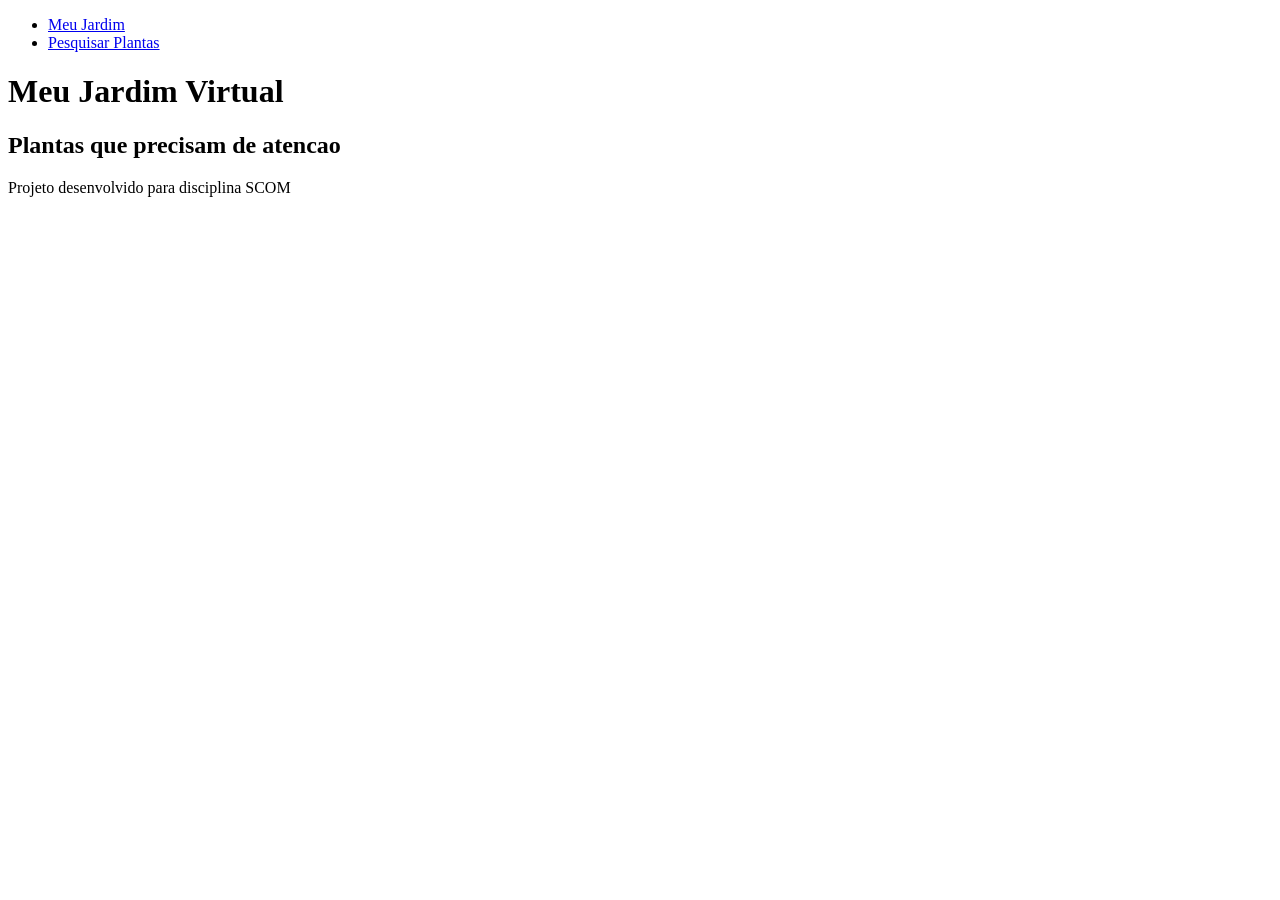
==== index.html @ ff8d3b74 "Make navagation tag" ====
<!DOCTYPE html>
<html lang="pt-BR">
<head>
  <meta charset="UTF-8">
  <meta name="viewport" content="width=device-width, initial-scale=1.0">
  <title>Projeto Solaris - Meu Jardim</title>
  <link rel="stylesheet" href="css/style.css">
</head>
<body>
  <header>
    <nav>
      <ul>
        <li><a href="index.html" aria-current="page">Meu Jardim</a></li>
        <li><a href="catalogo.html">Pesquisar Plantas</a></li>
      </ul>
    </nav>
  </header>
  
  <main>
    <h1>Meu Jardim Virtual</h1>
    <section>
      <h2>Plantas que precisam de atencao</h2>
    </section>
  </main>

  <footer>
    <p>Projeto desenvolvido para disciplina SCOM</p>
  </footer>

</body>
</html>
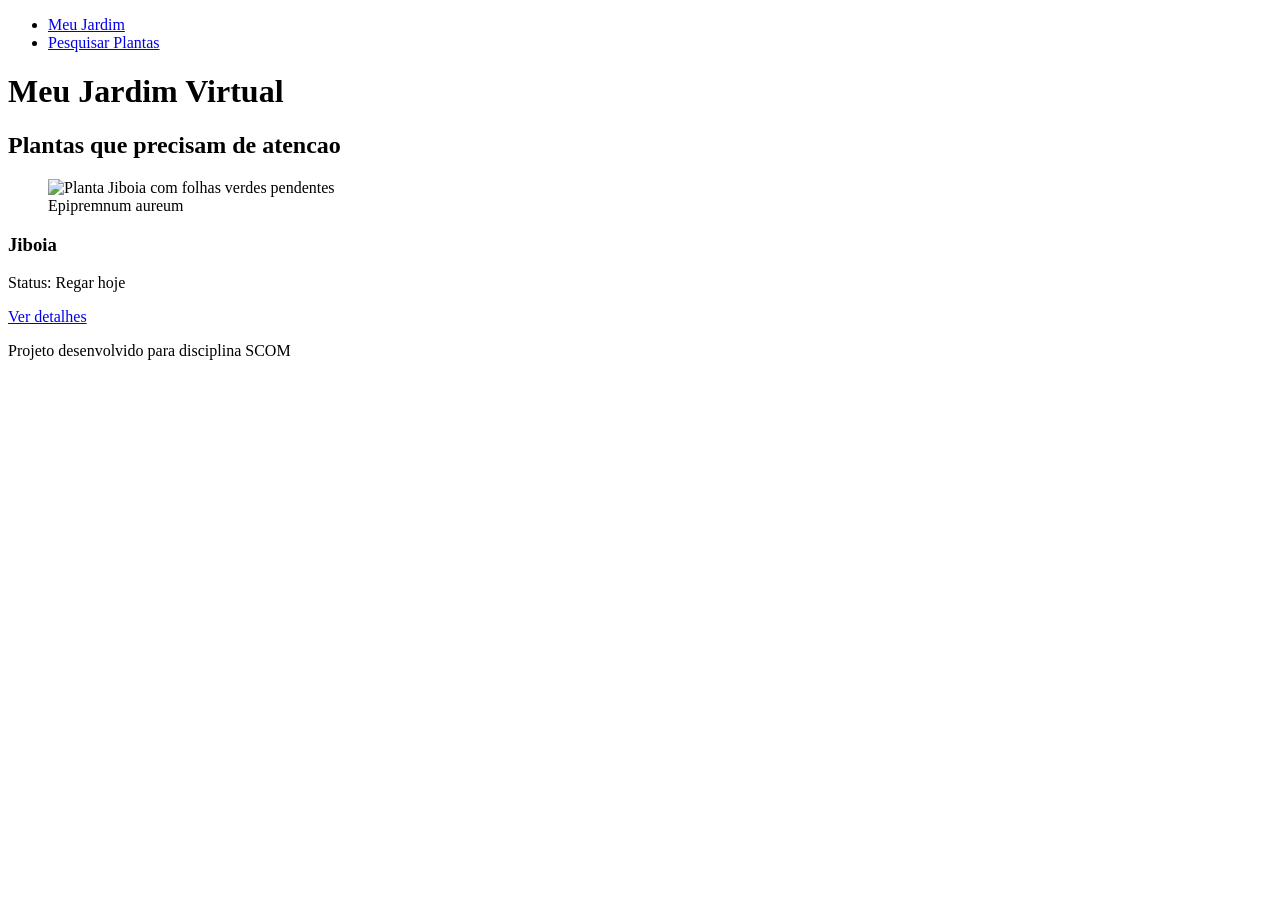
==== commit 4d3b079f: "Make a structure for article tag" ====
--- a/index.html
+++ b/index.html
@@ -20,6 +20,15 @@
     <h1>Meu Jardim Virtual</h1>
     <section>
       <h2>Plantas que precisam de atencao</h2>
+      <article class="card-planta">
+        <figure>
+          <img src="assets/images/jiboia.jpg" alt="Planta Jiboia com folhas verdes pendentes" width="250" height="200" loading="lazy">
+          <figcaption>Epipremnum aureum</figcaption>
+        </figure>
+        <h3>Jiboia</h3>
+        <p>Status: Regar hoje</p>
+        <a href="perfil.html">Ver detalhes</a>
+      </article>
     </section>
   </main>
 
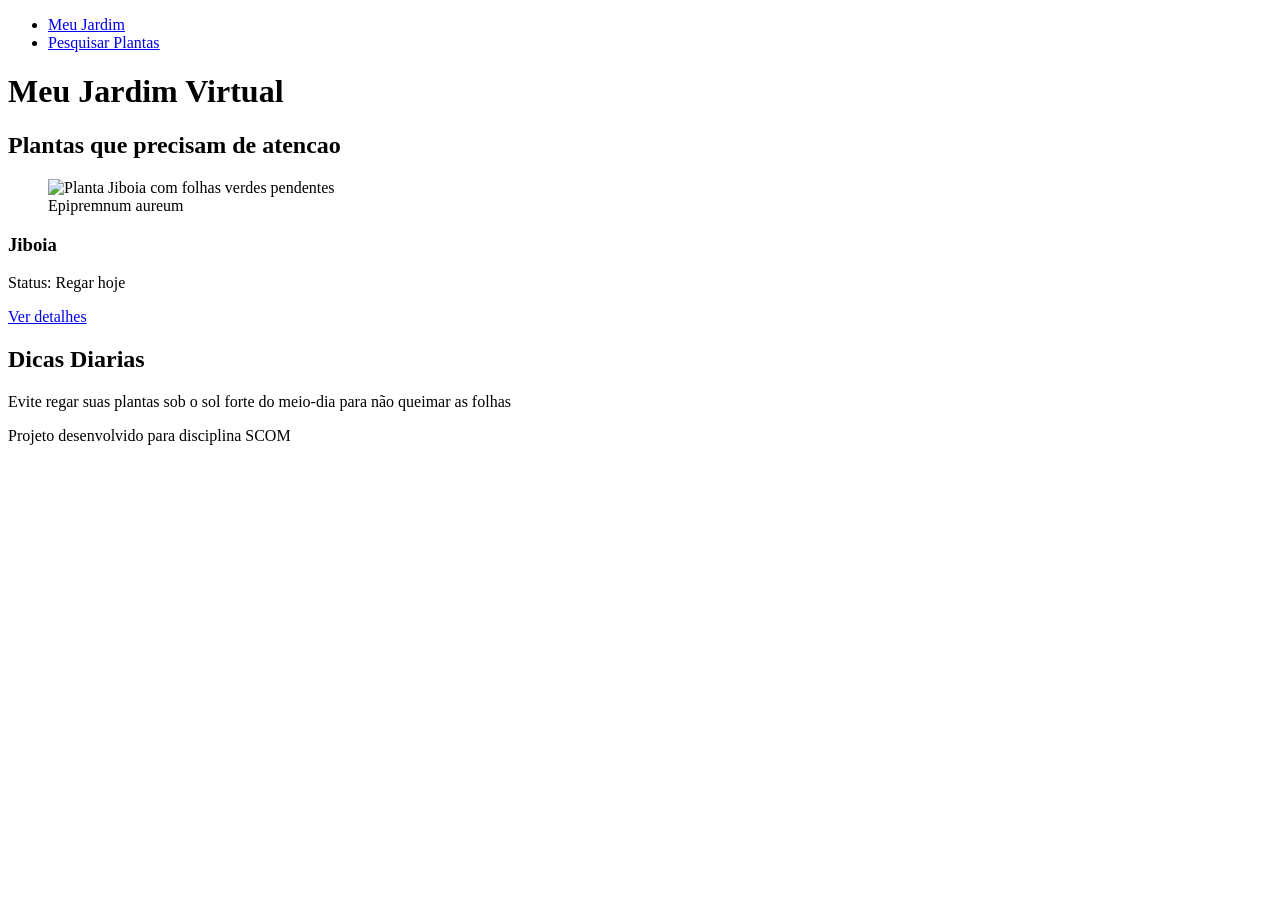
==== commit 9c0b6d02: "Maked a aside tag and add class in section tag and article tag" ====
--- a/index.html
+++ b/index.html
@@ -18,7 +18,8 @@
   
   <main>
     <h1>Meu Jardim Virtual</h1>
-    <section>
+    
+    <section class"secao-plantas">
       <h2>Plantas que precisam de atencao</h2>
       <article class="card-planta">
         <figure>
@@ -30,6 +31,12 @@
         <a href="perfil.html">Ver detalhes</a>
       </article>
     </section>
+
+    <aside class="painel-dica">
+      <h2>Dicas Diarias</h2>
+      <p>Evite regar suas plantas sob o sol forte do meio-dia para não queimar as folhas</p>
+    </aside>
+
   </main>
 
   <footer>
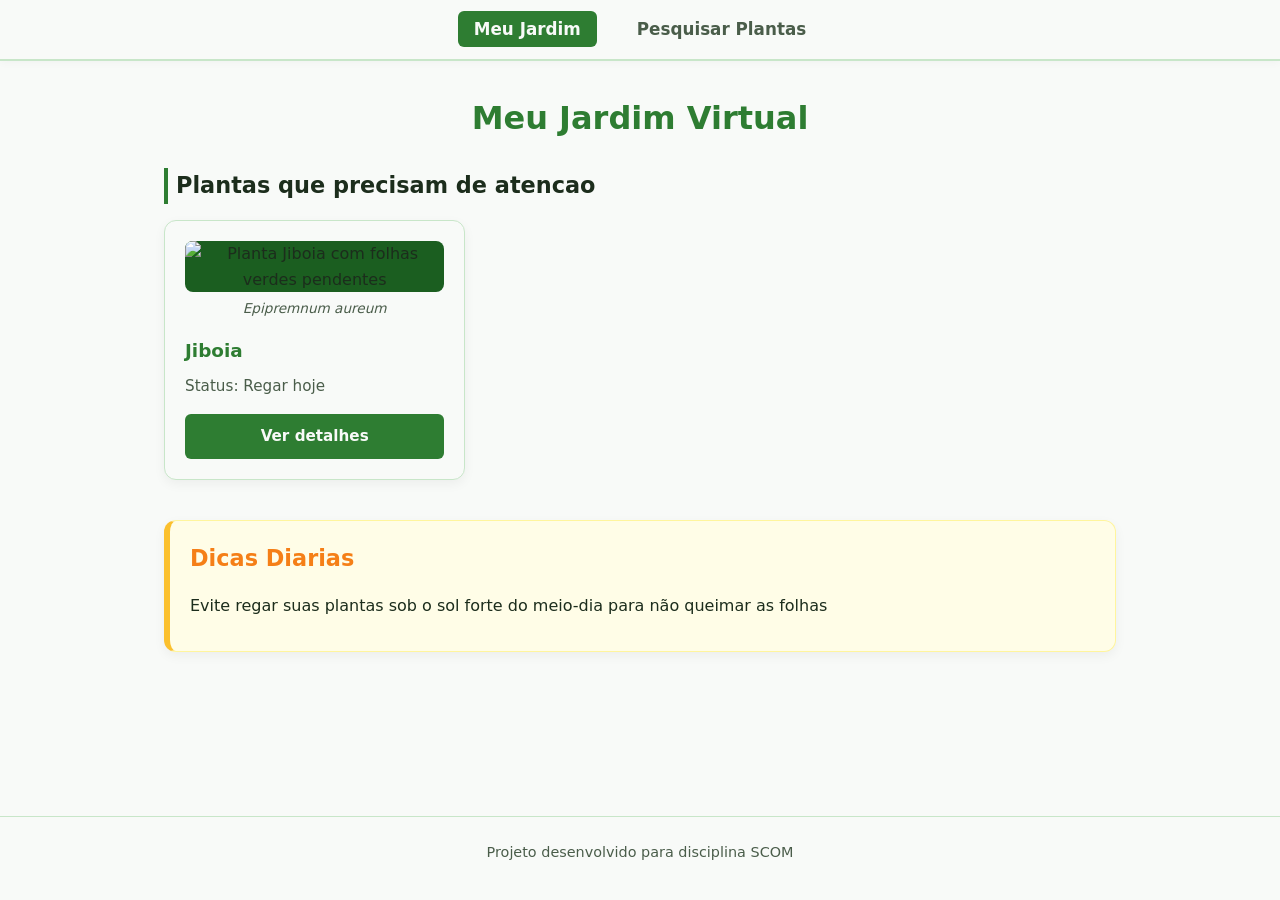
==== commit f7fb071c: "fix:coorrect nomenclature" ====
--- a/index.html
+++ b/index.html
@@ -19,17 +19,19 @@
   <main>
     <h1>Meu Jardim Virtual</h1>
     
-    <section class"secao-plantas">
+    <section class="secao-plantas">
       <h2>Plantas que precisam de atencao</h2>
-      <article class="card-planta">
-        <figure>
-          <img src="assets/images/jiboia.jpg" alt="Planta Jiboia com folhas verdes pendentes" width="250" height="200" loading="lazy">
-          <figcaption>Epipremnum aureum</figcaption>
-        </figure>
-        <h3>Jiboia</h3>
-        <p>Status: Regar hoje</p>
-        <a href="perfil.html">Ver detalhes</a>
-      </article>
+      <div class="container-cards">
+        <article class="card-planta">
+          <figure>
+            <img src="assets/images/jiboia.jpg" alt="Planta Jiboia com folhas verdes pendentes" width="250" height="200" loading="lazy">
+            <figcaption>Epipremnum aureum</figcaption>
+          </figure>
+          <h3>Jiboia</h3>
+          <p>Status: Regar hoje</p>
+          <a href="perfil.html">Ver detalhes</a>
+        </article>
+      </div>
     </section>
 
     <aside class="painel-dica">
--- a/css/style.css
+++ b/css/style.css
@@ -0,0 +1,316 @@
+:root{
+  --cor-primaria: #2e7d32;
+  --cor-primaria-houver: #1b5e20;
+  --cor-secundaria: #1b5e20;
+  --cor-fundo: #f8faf8;
+  --cor-card: #f8faf8;
+
+  --cor-texto: #1c2d1c;
+  --cor-texto-suave: #4a5d4a;
+
+  --cor-alerta: #d32f2f;
+  --cor-borda: #c8e6c9;
+
+  --fonte-principal: system-ui, -apple-system, "Segoe UI", Roboto, Helvetica, Arial, sans-serif;
+  --raio-borda: 12px;
+  --sombra-card: 0 4px 12px rgba(0, 0, 0, 0.05);
+  --sombra-hover: 0 6px 16px rgba(0, 0, 0, 0.1);
+}
+
+*,
+*::before,
+*::after {
+  box-sizing: border-box;
+  margin: 0;
+  padding: 0;
+}
+
+html {
+  scroll-behavior: smooth;
+  font-size: 100%
+}
+
+body {
+  font-family: var(--fonte-principal);
+  font-size: 1rem;
+  line-height: 1.6;
+  color: var(--cor-texto);
+  background-color: var(--cor-fundo);
+  display: flex;
+  flex-direction: column;
+  min-height: 100vh;
+}
+
+:focus-visible{
+  outline: 3px solid var(--cor-primaria);
+  outline-offset: 3px;
+}
+
+/*cabecalho de nav*/
+header{
+  background-color: var(--cor-card);
+  border-bottom: 2px solid var(--cor-borda);
+  padding: 1rem 1.5rem;
+  box-shadow: 0 2px 8px rgba(0, 0, 0, 0.03);
+}
+
+nav ul{
+  list-style: none;
+  display: flex;
+  gap: 1.5rem;
+  justify-content: center;
+  align-items: center;
+}
+
+nav a{
+  text-decoration: none;
+  color: var(--cor-texto-suave);
+  font-weight: 600;
+  font-size: 1.05rem;
+  padding: 0.5rem 1rem;
+  border-radius: 6px;
+  transition: background-color 0.2s, color 0.2s;
+}
+
+nav a:hover{
+  color: var(--cor-primaria);
+  background-color: var(--cor-secundaria);
+}
+
+nav a[aria-current="page"]{
+  color: var(--cor-card);
+  background-color: var(--cor-primaria);
+}
+
+/*main*/
+main{
+  flex: 1;
+  width: 100%;
+  max-width: 1000px;
+  margin: 2rem auto;
+  padding: 0 1.5rem;
+}
+
+h1 {
+  font-size: 2rem;
+  color: var(--cor-primaria);
+  margin-bottom: 1.5rem;
+  text-align: center;
+}
+
+h2 {
+  font-size: 1.4rem;
+  color: var(--cor-texto);
+  margin-bottom: 1rem;
+  border-left: 4px solid var(--cor-primaria);
+  padding-left: 0.5rem;
+}
+
+h3 {
+  font-size: 1.15rem;
+  color: var(--cor-primaria);
+  margin-bottom: 0.5rem;
+}
+
+p {
+  margin-bottom: 0.75rem;
+}
+
+/*cards de planta*/
+.secao-plantas,
+.secao-resultados {
+  margin-bottom: 2.5rem;
+}
+
+.container-cards {
+  display: grid;
+  grid-template-columns: repeat(auto-fill, minmax(260px, 1fr));
+  gap: 1.5rem;
+  margin-top: 1rem;
+}
+
+.card-planta {
+  background-color: var(--cor-card);
+  border: 1px solid var(--cor-borda);
+  border-radius: var(--raio-borda);
+  padding: 1.25rem;
+  box-shadow: var(--sombra-card);
+  transition: transform 0.2s, box-shadow 0.2s;
+  display: flex;
+  flex-direction: column;
+}
+
+.card-planta:hover {
+  transform: translateY(-4px);
+  box-shadow: var(--sombra-hover);
+}
+
+.card-planta figure {
+  margin-bottom: 1rem;
+  text-align: center;
+}
+
+.card-planta img {
+  width: 100%;
+  height: 180px;
+  object-fit: cover;
+  border-radius: 8px;
+  background-color: var(--cor-secundaria);
+}
+
+.card-planta figcaption {
+  font-size: 0.85rem;
+  font-style: italic;
+  color: var(--cor-texto-suave);
+  margin-top: 0.4rem;
+}
+
+.card-planta p {
+  font-size: 0.95rem;
+  color: var(--cor-texto-suave);
+  margin-bottom: 1rem;
+}
+
+/*Botoes e links dos cards*/
+.card-planta a,
+.card-planta button,
+.secao-busca button {
+  display: inline-block;
+  text-align: center;
+  background-color: var(--cor-primaria);
+  color: var(--cor-card);
+  text-decoration: none;
+  font-weight: 600;
+  padding: 0.65rem 1.2rem;
+  border-radius: 6px;
+  border: none;
+  cursor: pointer;
+  transition: background-color 0.2s;
+  font-size: 0.95rem;
+  margin-top: auto;
+}
+
+.card-planta a:hover,
+.card-planta button:hover,
+.secao-busca button:hover {
+  background-color: var(--cor-primaria-hover);
+}
+
+/*suspendent Panel*/
+.painel-dica{
+  background-color: #fffde7;
+  border: 1px solid #fff59d;
+  border-left: 6px solid #fbc02d;
+  border-radius: var(--raio-borda);
+  padding: 1.25rem;
+  margin-bottom: 2rem;
+  box-shadow: var(--sombra-card);
+}
+
+.painel-dica h2 {
+  border-left: none;
+  padding-left: 0;
+  color: #f57f17;
+}
+
+/*Formulario busca*/
+.secao-busca {
+  background-color: var(--cor-card);
+  border: 1px solid var(--cor-borda);
+  border-radius: var(--raio-borda);
+  padding: 1.5rem;
+  margin-bottom: 2.5rem;
+  box-shadow: var(--sombra-card);
+}
+
+.secao-busca form {
+  display: flex;
+  flex-wrap: wrap;
+  gap: 1rem;
+  align-items: center;
+  margin-top: 1rem;
+}
+
+.secao-busca label {
+  font-weight: 600;
+  color: var(--cor-texto);
+}
+
+.secao-busca input[type="search"] {
+  flex: 1;
+  min-width: 220px;
+  padding: 0.6rem 1rem;
+  border: 1px solid #ccc;
+  border-radius: 6px;
+  font-size: 1rem;
+  font-family: inherit;
+}
+
+/*Simulacao*/
+.secao-info-basica,
+.secao-simulacao {
+  background-color: var(--cor-card);
+  border: 1px solid var(--cor-borda);
+  border-radius: var(--raio-borda);
+  padding: 1.5rem;
+  margin-bottom: 2rem;
+  box-shadow: var(--sombra-card);
+}
+
+.secao-info-basica ul {
+  list-style: none;
+  margin-top: 1rem;
+}
+
+.secao-info-basica li {
+  padding: 0.5rem 0;
+  border-bottom: 1px solid var(--cor-secundaria);
+}
+
+.secao-info-basica ul {
+  list-style: none;
+  margin-top: 1rem;
+}
+
+.secao-info-basica li {
+  padding: 0.5rem 0;
+  border-bottom: 1px solid var(--cor-secundaria);
+}
+
+/*Rodape*/
+footer {
+  background-color: var(--cor-card);
+  border-top: 1px solid var(--cor-borda);
+  text-align: center;
+  padding: 1.5rem;
+  margin-top: auto;
+  color: var(--cor-texto-suave);
+  font-size: 0.9rem;
+}
+
+/*Responsividade celular*/
+@media (max-width: 600px) {
+  nav ul {
+    flex-direction: column;
+    gap: 0.5rem;
+  }
+
+  nav a {
+    display: block;
+    width: 100%;
+    text-align: center;
+  }
+
+  h1 {
+    font-size: 1.6rem;
+  }
+
+  .secao-busca form {
+    flex-direction: column;
+    align-items: stretch;
+  }
+
+  .secao-busca button {
+    width: 100%;
+  }
+}
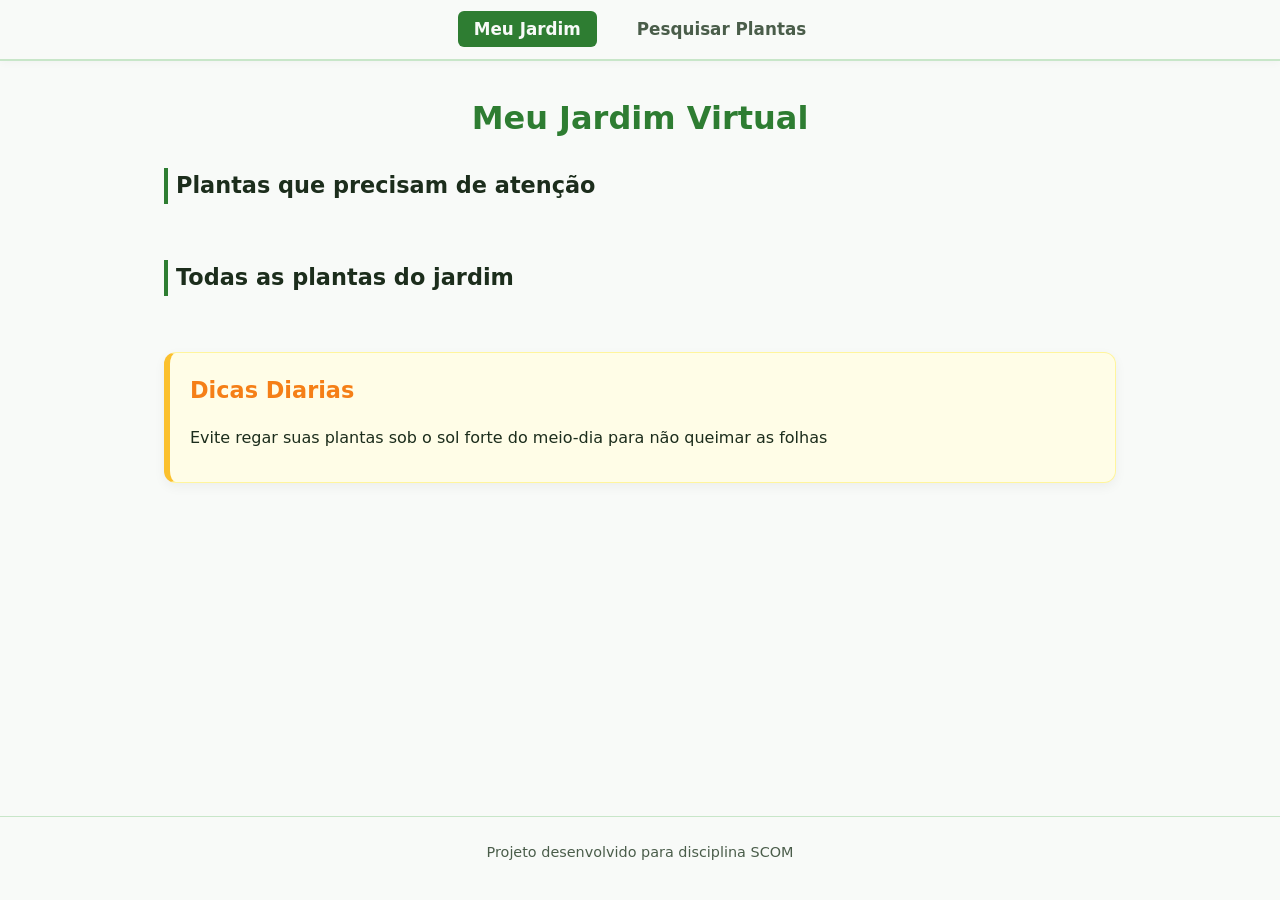
==== commit 135c78d1: "fix:new features" ====
--- a/index.html
+++ b/index.html
@@ -15,23 +15,23 @@
       </ul>
     </nav>
   </header>
-  
+
   <main>
     <h1>Meu Jardim Virtual</h1>
-    
+
     <section class="secao-plantas">
-      <h2>Plantas que precisam de atencao</h2>
-      <div class="container-cards">
-        <article class="card-planta">
-          <figure>
-            <img src="assets/images/jiboia.jpg" alt="Planta Jiboia com folhas verdes pendentes" width="250" height="200" loading="lazy">
-            <figcaption>Epipremnum aureum</figcaption>
-          </figure>
-          <h3>Jiboia</h3>
-          <p>Status: Regar hoje</p>
-          <a href="perfil.html">Ver detalhes</a>
-        </article>
-      </div>
+      <h2>Plantas que precisam de atenção</h2>
+      <noscript>
+        <p class="mensagem-status">
+          Este painel depende de JavaScript para carregar seu jardim. Habilite o JavaScript no navegador.
+        </p>
+      </noscript>
+      <div class="container-cards" id="container-atencao"></div>
+    </section>
+
+    <section class="secao-plantas">
+      <h2>Todas as plantas do jardim</h2>
+      <div class="container-cards" id="container-todas"></div>
     </section>
 
     <aside class="painel-dica">
@@ -45,5 +45,6 @@
     <p>Projeto desenvolvido para disciplina SCOM</p>
   </footer>
 
+  <script type="module" src="js/dashboardApp.js"></script>
 </body>
 </html>
--- a/css/style.css
+++ b/css/style.css
@@ -1,6 +1,6 @@
 :root{
   --cor-primaria: #2e7d32;
-  --cor-primaria-houver: #1b5e20;
+  --cor-primaria-hover: #1b5e20;
   --cor-secundaria: #1b5e20;
   --cor-fundo: #f8faf8;
   --cor-card: #f8faf8;
@@ -44,6 +44,19 @@
 :focus-visible{
   outline: 3px solid var(--cor-primaria);
   outline-offset: 3px;
+}
+
+/* Classe utilitária para conteúdo só para leitores de tela (sr-only) */
+.visualmente-oculto {
+  position: absolute;
+  width: 1px;
+  height: 1px;
+  padding: 0;
+  margin: -1px;
+  overflow: hidden;
+  clip: rect(0, 0, 0, 0);
+  white-space: nowrap;
+  border: 0;
 }
 
 /*cabecalho de nav*/
@@ -150,7 +163,7 @@
   text-align: center;
 }
 
-.card-planta img {
+.card-planta figure img {
   width: 100%;
   height: 180px;
   object-fit: cover;
@@ -194,6 +207,24 @@
 .card-planta button:hover,
 .secao-busca button:hover {
   background-color: var(--cor-primaria-hover);
+}
+
+.card-planta button:disabled {
+  background-color: var(--cor-texto-suave);
+  cursor: default;
+}
+
+/*Mensagens de status (carregando, sem resultado, jardim vazio)*/
+.mensagem-status {
+  text-align: center;
+  color: var(--cor-texto-suave);
+  padding: 2rem 1rem;
+  font-size: 1rem;
+}
+
+.mensagem-status a {
+  color: var(--cor-primaria);
+  font-weight: 600;
 }
 
 /*suspendent Panel*/
@@ -246,7 +277,7 @@
   font-family: inherit;
 }
 
-/*Simulacao*/
+/*Simulacao / Perfil da planta*/
 .secao-info-basica,
 .secao-simulacao {
   background-color: var(--cor-card);
@@ -267,14 +298,65 @@
   border-bottom: 1px solid var(--cor-secundaria);
 }
 
-.secao-info-basica ul {
+.secao-simulacao ol {
   list-style: none;
+  counter-reset: fase;
   margin-top: 1rem;
 }
 
-.secao-info-basica li {
-  padding: 0.5rem 0;
-  border-bottom: 1px solid var(--cor-secundaria);
+.secao-simulacao ol li {
+  counter-increment: fase;
+  padding: 0.9rem 1rem;
+  margin-bottom: 0.75rem;
+  border: 1px solid var(--cor-borda);
+  border-radius: 8px;
+}
+
+.secao-simulacao ol li.fase-atual {
+  background-color: #e8f5e9;
+  border-left: 4px solid var(--cor-primaria);
+}
+
+/*Estado emocional da planta (tamagotchi)*/
+.planta-humor {
+  display: flex;
+  align-items: center;
+  gap: 0.5rem;
+  font-weight: 600;
+  color: var(--cor-texto);
+}
+
+.humor-sprite {
+  width: 40px;
+  height: 40px;
+  background-color: transparent;
+  vertical-align: middle;
+}
+
+.planta-humor--grande {
+  gap: 0.75rem;
+}
+
+.humor-sprite--grande {
+  width: 96px;
+  height: 96px;
+}
+
+#btn-regar {
+  display: inline-block;
+  background-color: var(--cor-primaria);
+  color: var(--cor-card);
+  font-weight: 600;
+  padding: 0.65rem 1.2rem;
+  border: none;
+  border-radius: 6px;
+  cursor: pointer;
+  margin: 0.5rem 0 1.25rem;
+  transition: background-color 0.2s;
+}
+
+#btn-regar:hover {
+  background-color: var(--cor-primaria-hover);
 }
 
 /*Rodape*/
@@ -313,4 +395,4 @@
   .secao-busca button {
     width: 100%;
   }
-}
+}
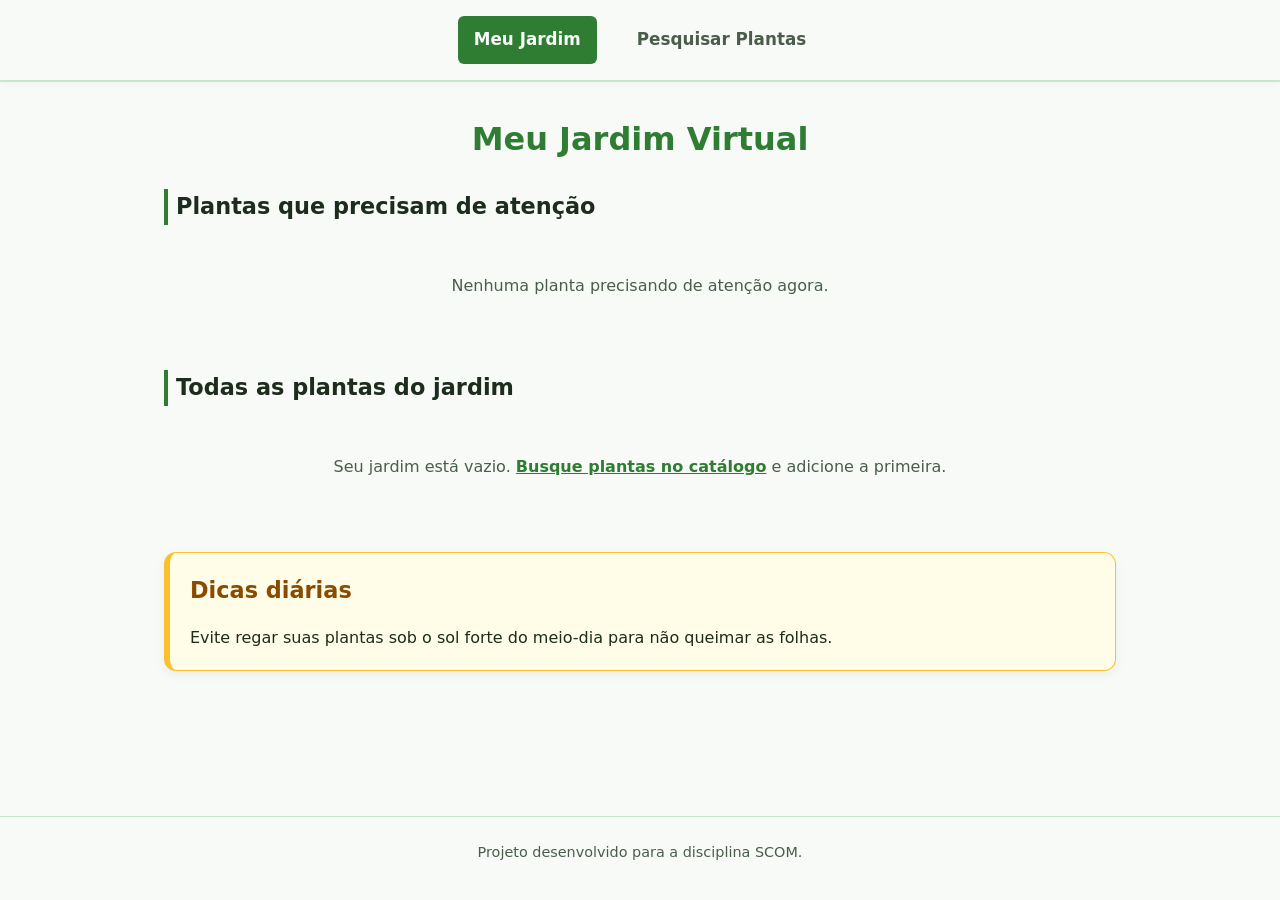
==== commit 078e1066: "FIx: Geral de todo o sistema" ====
--- a/index.html
+++ b/index.html
@@ -1,50 +1,58 @@
 <!DOCTYPE html>
 <html lang="pt-BR">
-<head>
-  <meta charset="UTF-8">
-  <meta name="viewport" content="width=device-width, initial-scale=1.0">
-  <title>Projeto Solaris - Meu Jardim</title>
-  <link rel="stylesheet" href="css/style.css">
-</head>
-<body>
-  <header>
-    <nav>
-      <ul>
-        <li><a href="index.html" aria-current="page">Meu Jardim</a></li>
-        <li><a href="catalogo.html">Pesquisar Plantas</a></li>
-      </ul>
-    </nav>
-  </header>
+  <head>
+    <meta charset="UTF-8">
+    <meta name="viewport" content="width=device-width, initial-scale=1.0">
+    <meta name="description" content="Meu Jardim Virtual do Projeto Solaris: acompanhe as plantas que você cultiva, veja quais precisam de rega e siga a linha do tempo de crescimento de cada uma.">
+    <title>Meu Jardim - Projeto Solaris</title>
+    <link rel="icon" href="assets/images/favicon.svg" type="image/svg+xml">
+    <link rel="stylesheet" href="css/style.css">
+  </head>
+  <body>
+    <a class="link-pular" href="#conteudo-principal">Pular para o conteúdo principal</a>
 
-  <main>
-    <h1>Meu Jardim Virtual</h1>
+    <header>
+      <nav aria-label="Navegação principal">
+        <ul>
+          <li><a href="index.html" aria-current="page">Meu Jardim</a></li>
+          <li><a href="catalogo.html">Pesquisar Plantas</a></li>
+        </ul>
+      </nav>
+    </header>
 
-    <section class="secao-plantas">
-      <h2>Plantas que precisam de atenção</h2>
-      <noscript>
-        <p class="mensagem-status">
-          Este painel depende de JavaScript para carregar seu jardim. Habilite o JavaScript no navegador.
-        </p>
-      </noscript>
-      <div class="container-cards" id="container-atencao"></div>
-    </section>
+    <main id="conteudo-principal">
+      <h1>Meu Jardim Virtual</h1>
 
-    <section class="secao-plantas">
-      <h2>Todas as plantas do jardim</h2>
-      <div class="container-cards" id="container-todas"></div>
-    </section>
+      <section class="secao-plantas">
+        <h2>Plantas que precisam de atenção</h2>
+        <noscript>
+          <p class="mensagem-status">
+            Este painel depende de JavaScript para carregar seu jardim. Habilite o JavaScript no navegador.
+          </p>
+        </noscript>
+        <div class="container-cards" id="container-atencao"></div>
+      </section>
 
-    <aside class="painel-dica">
-      <h2>Dicas Diarias</h2>
-      <p>Evite regar suas plantas sob o sol forte do meio-dia para não queimar as folhas</p>
-    </aside>
+      <section class="secao-plantas">
+        <h2>Todas as plantas do jardim</h2>
+        <div class="container-cards" id="container-todas"></div>
+      </section>
 
-  </main>
+      <aside class="painel-dica">
+        <h2>Dicas diárias</h2>
+        <p>Evite regar suas plantas sob o sol forte do meio-dia para não queimar as folhas.</p>
+      </aside>
+    </main>
 
-  <footer>
-    <p>Projeto desenvolvido para disciplina SCOM</p>
-  </footer>
+    <footer>
+      <p>Projeto desenvolvido para a disciplina SCOM.</p>
+    </footer>
 
-  <script type="module" src="js/dashboardApp.js"></script>
-</body>
+    <script src="js/utils.js"></script>
+    <script src="js/models/simulacaoModel.js"></script>
+    <script src="js/models/jardimModel.js"></script>
+    <script src="js/viewmodels/jardimViewModel.js"></script>
+    <script src="js/views/cardPlanta.js"></script>
+    <script src="js/dashboardApp.js"></script>
+  </body>
 </html>
--- a/css/style.css
+++ b/css/style.css
@@ -1,22 +1,38 @@
-:root{
-  --cor-primaria: #2e7d32;
-  --cor-primaria-hover: #1b5e20;
-  --cor-secundaria: #1b5e20;
-  --cor-fundo: #f8faf8;
-  --cor-card: #f8faf8;
-
-  --cor-texto: #1c2d1c;
-  --cor-texto-suave: #4a5d4a;
-
-  --cor-alerta: #d32f2f;
-  --cor-borda: #c8e6c9;
-
+:root {
+  /* Paleta principal — 6 cores.
+     Todas as demais cores do projeto são variações claras destas. */
+  --cor-primaria:     #2e7d32;  /* verde de ação: botões, links, destaques */
+  --cor-secundaria:   #1b5e20;  /* verde escuro: estados hover/ativo */
+  --cor-destaque:     #8a4b00;  /* âmbar escuro: painel de dicas */
+  --cor-fundo:        #f8faf8;  /* fundo da página e das superfícies */
+  --cor-texto:        #1c2d1c;  /* texto principal */
+  --cor-texto-suave:  #4a5d4a;  /* texto secundário e bordas de formulário */
+
+  /* Variações claras derivadas da paleta acima */
+  --cor-primaria-clara: #e8f5e9;
+  --cor-borda:          #c8e6c9;
+  --cor-destaque-clara: #fffde7;
+  --cor-destaque-borda: #fbc02d;
+
+  /* Tipografia */
   --fonte-principal: system-ui, -apple-system, "Segoe UI", Roboto, Helvetica, Arial, sans-serif;
-  --raio-borda: 12px;
-  --sombra-card: 0 4px 12px rgba(0, 0, 0, 0.05);
-  --sombra-hover: 0 6px 16px rgba(0, 0, 0, 0.1);
-}
-
+
+  /* Medida máxima de linha para blocos de texto corrido (45–90 caracteres) */
+  --medida-texto: 65ch;
+
+  /* Raios de borda */
+  --raio-sm: 6px;
+  --raio-md: 12px;
+
+  /* Sombras */
+  --sombra-card:  0 4px 12px rgba(0, 0, 0, 0.05);
+  --sombra-hover: 0 6px 16px rgba(0, 0, 0, 0.10);
+
+  /* Espaçamentos recorrentes */
+  --espaco-secao: 2.5rem;
+}
+
+/* ---------- 2. Reset e base ---------- */
 *,
 *::before,
 *::after {
@@ -26,8 +42,8 @@
 }
 
 html {
+  font-size: 100%;
   scroll-behavior: smooth;
-  font-size: 100%
 }
 
 body {
@@ -41,12 +57,26 @@
   min-height: 100vh;
 }
 
-:focus-visible{
-  outline: 3px solid var(--cor-primaria);
+@media (prefers-reduced-motion: reduce) {
+  html {
+    scroll-behavior: auto;
+  }
+
+  *,
+  *::before,
+  *::after {
+    transition-duration: 0.01ms !important;
+    animation-duration: 0.01ms !important;
+  }
+}
+
+/* ---------- 3. Utilitários de acessibilidade ---------- */
+:focus-visible {
+  outline: 3px solid var(--cor-secundaria);
   outline-offset: 3px;
 }
 
-/* Classe utilitária para conteúdo só para leitores de tela (sr-only) */
+/* Conteúdo exclusivo para leitores de tela */
 .visualmente-oculto {
   position: absolute;
   width: 1px;
@@ -59,15 +89,33 @@
   border: 0;
 }
 
-/*cabecalho de nav*/
-header{
-  background-color: var(--cor-card);
+.link-pular {
+  position: absolute;
+  left: 0.5rem;
+  top: -100%;
+  z-index: 10;
+  background-color: var(--cor-primaria);
+  color: var(--cor-fundo);
+  padding: 0.65rem 1.2rem;
+  border-radius: var(--raio-sm);
+  text-decoration: none;
+  font-weight: 600;
+  transition: top 0.2s;
+}
+
+.link-pular:focus {
+  top: 0.5rem;
+}
+
+/* ---------- 4. Cabeçalho e navegação ---------- */
+header {
+  background-color: var(--cor-fundo);
   border-bottom: 2px solid var(--cor-borda);
   padding: 1rem 1.5rem;
   box-shadow: 0 2px 8px rgba(0, 0, 0, 0.03);
 }
 
-nav ul{
+nav ul {
   list-style: none;
   display: flex;
   gap: 1.5rem;
@@ -75,28 +123,29 @@
   align-items: center;
 }
 
-nav a{
+nav a {
+  display: block;
   text-decoration: none;
   color: var(--cor-texto-suave);
   font-weight: 600;
   font-size: 1.05rem;
-  padding: 0.5rem 1rem;
-  border-radius: 6px;
+  padding: 0.65rem 1rem;
+  border-radius: var(--raio-sm);
   transition: background-color 0.2s, color 0.2s;
 }
 
-nav a:hover{
-  color: var(--cor-primaria);
-  background-color: var(--cor-secundaria);
-}
-
-nav a[aria-current="page"]{
-  color: var(--cor-card);
+nav a:hover {
+  color: var(--cor-secundaria);
+  background-color: var(--cor-primaria-clara);
+}
+
+nav a[aria-current="page"] {
+  color: var(--cor-fundo);
   background-color: var(--cor-primaria);
 }
 
-/*main*/
-main{
+/* ---------- 5. Layout principal e tipografia ---------- */
+main {
   flex: 1;
   width: 100%;
   max-width: 1000px;
@@ -129,10 +178,44 @@
   margin-bottom: 0.75rem;
 }
 
-/*cards de planta*/
+/* ---------- 6. Componentes ---------- */
+
+/* Botão: uma única definição usada por links de ação, botões de formulário
+   e o botão "Reguei hoje" do perfil. */
+.botao {
+  display: inline-block;
+  text-align: center;
+  background-color: var(--cor-primaria);
+  color: var(--cor-fundo);
+  text-decoration: none;
+  font-weight: 600;
+  font-size: 0.95rem;
+  font-family: inherit;
+  padding: 0.65rem 1.2rem;
+  border: none;
+  border-radius: var(--raio-sm);
+  cursor: pointer;
+  transition: background-color 0.2s;
+}
+
+.botao:hover {
+  background-color: var(--cor-secundaria);
+}
+
+.botao:disabled {
+  background-color: var(--cor-texto-suave);
+  cursor: default;
+}
+
+/* Dentro do card, a ação é empurrada para a base para alinhar os cards */
+.card-planta .botao {
+  margin-top: auto;
+}
+
+/* Grade de cards */
 .secao-plantas,
 .secao-resultados {
-  margin-bottom: 2.5rem;
+  margin-bottom: var(--espaco-secao);
 }
 
 .container-cards {
@@ -143,9 +226,9 @@
 }
 
 .card-planta {
-  background-color: var(--cor-card);
+  background-color: var(--cor-fundo);
   border: 1px solid var(--cor-borda);
-  border-radius: var(--raio-borda);
+  border-radius: var(--raio-md);
   padding: 1.25rem;
   box-shadow: var(--sombra-card);
   transition: transform 0.2s, box-shadow 0.2s;
@@ -167,8 +250,8 @@
   width: 100%;
   height: 180px;
   object-fit: cover;
-  border-radius: 8px;
-  background-color: var(--cor-secundaria);
+  border-radius: var(--raio-sm);
+  background-color: var(--cor-borda);
 }
 
 .card-planta figcaption {
@@ -184,42 +267,16 @@
   margin-bottom: 1rem;
 }
 
-/*Botoes e links dos cards*/
-.card-planta a,
-.card-planta button,
-.secao-busca button {
-  display: inline-block;
-  text-align: center;
-  background-color: var(--cor-primaria);
-  color: var(--cor-card);
-  text-decoration: none;
-  font-weight: 600;
-  padding: 0.65rem 1.2rem;
-  border-radius: 6px;
-  border: none;
-  cursor: pointer;
-  transition: background-color 0.2s;
-  font-size: 0.95rem;
-  margin-top: auto;
-}
-
-.card-planta a:hover,
-.card-planta button:hover,
-.secao-busca button:hover {
-  background-color: var(--cor-primaria-hover);
-}
-
-.card-planta button:disabled {
-  background-color: var(--cor-texto-suave);
-  cursor: default;
-}
-
-/*Mensagens de status (carregando, sem resultado, jardim vazio)*/
+/* Mensagens de status: carregando, sem resultado, jardim vazio */
 .mensagem-status {
+  max-width: var(--medida-texto);
+  margin: 0 auto;
+  /* Dentro da grade de cards a mensagem ocupa a linha inteira, em vez de
+     ficar espremida na largura de uma coluna. */
+  grid-column: 1 / -1;
   text-align: center;
   color: var(--cor-texto-suave);
   padding: 2rem 1rem;
-  font-size: 1rem;
 }
 
 .mensagem-status a {
@@ -227,30 +284,37 @@
   font-weight: 600;
 }
 
-/*suspendent Panel*/
-.painel-dica{
-  background-color: #fffde7;
-  border: 1px solid #fff59d;
-  border-left: 6px solid #fbc02d;
-  border-radius: var(--raio-borda);
+/* Painel lateral de dica */
+.painel-dica {
+  background-color: var(--cor-destaque-clara);
+  border: 1px solid var(--cor-destaque-borda);
+  border-left: 6px solid var(--cor-destaque-borda);
+  border-radius: var(--raio-md);
   padding: 1.25rem;
   margin-bottom: 2rem;
   box-shadow: var(--sombra-card);
 }
 
 .painel-dica h2 {
+  /* Âmbar escurecido: o tom anterior (#f57f17) dava 2.58:1 sobre este fundo
+     e reprovava no nível AA mesmo pelo limiar de texto grande. Agora: 6.63:1 */
+  color: var(--cor-destaque);
   border-left: none;
   padding-left: 0;
-  color: #f57f17;
-}
-
-/*Formulario busca*/
+}
+
+.painel-dica p {
+  max-width: var(--medida-texto);
+  margin-bottom: 0;
+}
+
+/* Formulário de busca */
 .secao-busca {
-  background-color: var(--cor-card);
+  background-color: var(--cor-fundo);
   border: 1px solid var(--cor-borda);
-  border-radius: var(--raio-borda);
+  border-radius: var(--raio-md);
   padding: 1.5rem;
-  margin-bottom: 2.5rem;
+  margin-bottom: var(--espaco-secao);
   box-shadow: var(--sombra-card);
 }
 
@@ -271,23 +335,35 @@
   flex: 1;
   min-width: 220px;
   padding: 0.6rem 1rem;
-  border: 1px solid #ccc;
-  border-radius: 6px;
+  /* Borda em 6.77:1 — o cinza #ccc anterior dava 1.53:1 e reprovava no
+     critério 1.4.11 (contraste de componentes) da WCAG 2.2 AA. */
+  border: 1px solid var(--cor-texto-suave);
+  border-radius: var(--raio-sm);
   font-size: 1rem;
   font-family: inherit;
-}
-
-/*Simulacao / Perfil da planta*/
+  color: var(--cor-texto);
+  background-color: var(--cor-fundo);
+}
+
+/* ---------- 7. Perfil da planta e simulação ---------- */
 .secao-info-basica,
 .secao-simulacao {
-  background-color: var(--cor-card);
+  background-color: var(--cor-fundo);
   border: 1px solid var(--cor-borda);
-  border-radius: var(--raio-borda);
+  border-radius: var(--raio-md);
   padding: 1.5rem;
   margin-bottom: 2rem;
   box-shadow: var(--sombra-card);
 }
 
+.secao-info-basica figure img {
+  width: 100%;
+  max-width: 400px;
+  height: auto;
+  border-radius: var(--raio-sm);
+  background-color: var(--cor-borda);
+}
+
 .secao-info-basica ul {
   list-style: none;
   margin-top: 1rem;
@@ -295,29 +371,32 @@
 
 .secao-info-basica li {
   padding: 0.5rem 0;
-  border-bottom: 1px solid var(--cor-secundaria);
+  border-bottom: 1px solid var(--cor-borda);
 }
 
 .secao-simulacao ol {
   list-style: none;
-  counter-reset: fase;
   margin-top: 1rem;
 }
 
 .secao-simulacao ol li {
-  counter-increment: fase;
   padding: 0.9rem 1rem;
   margin-bottom: 0.75rem;
   border: 1px solid var(--cor-borda);
-  border-radius: 8px;
+  border-radius: var(--raio-sm);
+}
+
+.secao-simulacao ol li p {
+  max-width: var(--medida-texto);
+  margin-bottom: 0;
 }
 
 .secao-simulacao ol li.fase-atual {
-  background-color: #e8f5e9;
+  background-color: var(--cor-primaria-clara);
   border-left: 4px solid var(--cor-primaria);
 }
 
-/*Estado emocional da planta (tamagotchi)*/
+/* Estado emocional da planta */
 .planta-humor {
   display: flex;
   align-items: center;
@@ -329,12 +408,11 @@
 .humor-sprite {
   width: 40px;
   height: 40px;
-  background-color: transparent;
-  vertical-align: middle;
 }
 
 .planta-humor--grande {
   gap: 0.75rem;
+  margin-bottom: 1rem;
 }
 
 .humor-sprite--grande {
@@ -342,26 +420,9 @@
   height: 96px;
 }
 
-#btn-regar {
-  display: inline-block;
-  background-color: var(--cor-primaria);
-  color: var(--cor-card);
-  font-weight: 600;
-  padding: 0.65rem 1.2rem;
-  border: none;
-  border-radius: 6px;
-  cursor: pointer;
-  margin: 0.5rem 0 1.25rem;
-  transition: background-color 0.2s;
-}
-
-#btn-regar:hover {
-  background-color: var(--cor-primaria-hover);
-}
-
-/*Rodape*/
+/* ---------- 8. Rodapé ---------- */
 footer {
-  background-color: var(--cor-card);
+  background-color: var(--cor-fundo);
   border-top: 1px solid var(--cor-borda);
   text-align: center;
   padding: 1.5rem;
@@ -370,21 +431,50 @@
   font-size: 0.9rem;
 }
 
-/*Responsividade celular*/
+/* ---------- 9. Responsividade ---------- */
+
+/* Tablet e telas intermediárias: duas colunas fixas de card */
+@media (min-width: 601px) and (max-width: 900px) {
+  main {
+    padding: 0 1rem;
+  }
+
+  h1 {
+    font-size: 1.8rem;
+  }
+
+  .container-cards {
+    grid-template-columns: repeat(2, 1fr);
+  }
+
+  nav ul {
+    gap: 1rem;
+  }
+}
+
+/* Celular: navegação e formulário empilhados */
 @media (max-width: 600px) {
+  main {
+    margin: 1.5rem auto;
+    padding: 0 1rem;
+  }
+
+  h1 {
+    font-size: 1.6rem;
+  }
+
   nav ul {
     flex-direction: column;
     gap: 0.5rem;
   }
 
   nav a {
-    display: block;
     width: 100%;
     text-align: center;
   }
 
-  h1 {
-    font-size: 1.6rem;
+  .container-cards {
+    grid-template-columns: 1fr;
   }
 
   .secao-busca form {
@@ -392,7 +482,7 @@
     align-items: stretch;
   }
 
-  .secao-busca button {
+  .secao-busca .botao {
     width: 100%;
   }
-}+}
